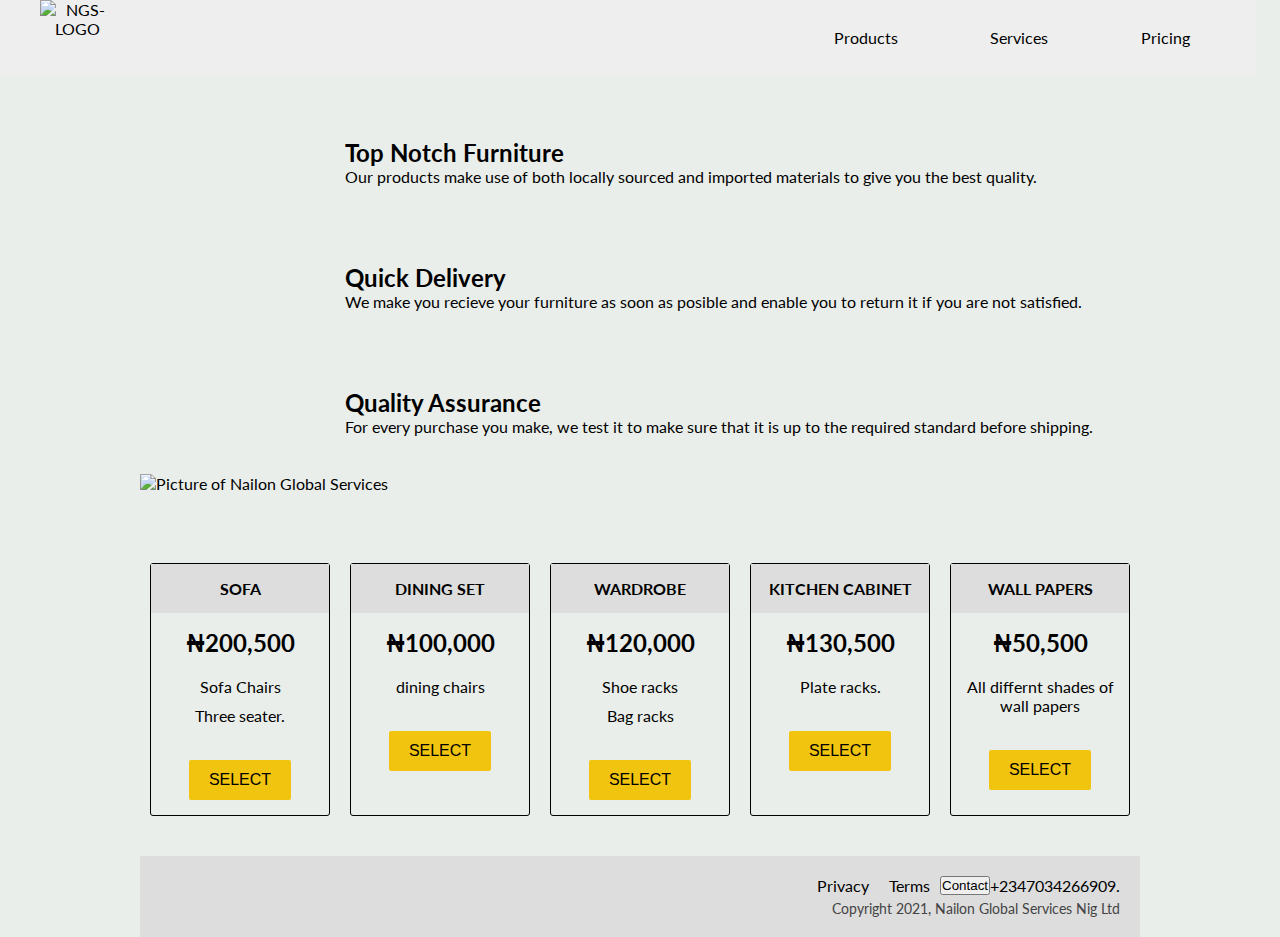
==== index.html @ 6a18c3bf "Initial commit" ====
<!DOCTYPE html>
<html lang="en">
<head>
    <meta charset="UTF-8">
    <meta http-equiv="X-UA-Compatible" content="IE=edge">
    <meta name="viewport" content="width=device-width, initial-scale=1.0">
    <link rel="stylesheet" href="style.css">
    <title>Sample Products landing page</title>
    <script>
        function myFunction() {
  var x = document.getElementById("myDIV");
  if (x.style.display === "none") {
    x.style.display = "block";
  } else {
    x.style.display = "none";
  }
} 
    </script>
</head>
<body>
    <div id="page-wrapper">
        <header id="header">
          <div class="logo">
            <img id="header-img" src="https://i.ibb.co/p19BgYw/NGS-LOGO-001.png" alt="NGS-LOGO">
            </a>
            
          </div>
      
          <nav id="nav-bar">
            <ul>
              <li><a class="nav-link" href="#products">Products</a></li>
              <li><a class="nav-link" href="#services">Services</a></li>
              <li><a class="nav-link" href="#pricing">Pricing</a></li>
            </ul>
          </nav>
        </header>
      
        <div class="container"></div>
      
        <section id="services">
          <h2>Quality Furniture At The Best Prices</h2>
          <form id="form" action="https://www.ucjudith@gmail.com/email-submit">
            <input
              name="email"
              id="email"
              type="email"
              placeholder="Enter your email address"
              required
            />
            <input id="submit" type="submit" value="Get Started" class="btn" />
          </form>
        </section>
      
        <div class="container">
          <section id="features">
            <div class="grid">
              <div class="icon"><i class="fa fa-3x fa-fire"></i></div>
              <div class="desc">
                <h2>Top Notch Furniture</h2>
                <p>
                  Our products make use of both locally sourced and imported materials to give you the best quality.
                </p>
              </div>
            </div>
            <div class="grid">
              <div class="icon"><i class="fa fa-3x fa-truck"></i></div>
              <div class="desc">
                <h2>Quick Delivery</h2>
                <p>
                  We make you recieve your furniture as soon as posible and enable you to return it if you are not satisfied.
                </p>
              </div>
            </div>
            <div class="grid">
              <div class="icon">
                <i class="fa fa-3x fa-battery-full" aria-hidden="true"></i>
              </div>
              <div class="desc">
                <h2>Quality Assurance</h2>
                <p>
                  For every purchase you make, we test it to make sure that it is up to the required standard before shipping.
                </p>
              </div>
            </div>
          </section>
          <section id="products">
          <img src="https://scontent.fabb1-1.fna.fbcdn.net/v/t1.6435-9/189271955_101518968803855_197849403555493908_n.jpg?_nc_cat=102&ccb=1-5&_nc_sid=09cbfe&_nc_eui2=AeHXjUm_rz0dq_uZhWJnoz2GyNH81peQ6SnI0fzWl5DpKTKTpRZMQf5_1roe8azV9nTNp3HeBFut0SbMBYNCl46Y&_nc_ohc=WtFo6BO1YD4AX8QQD0K&tn=ILolnMJVN8Uy-Rmu&_nc_ht=scontent.fabb1-1.fna&oh=00_AT8UKwtXIBZDfaHf9w3a6rCtsTQqEDubV6Gu5RInt10gsA&oe=622C1D4C" 
          alt="Picture of Nailon Global Services">
          </section>
          <section id="pricing">
            <div class="product" id="Sofa">
              <div class="level">Sofa</div>
              <h2>₦200,500</h2>
              <ol>
                <li>Sofa Chairs</li>
                <li>Three seater.</li>
              </ol>
              <button class="btn">Select</button>
            </div>
            <div class="product" id="dinning">
              <div class="level">Dining set</div>
              <h2>₦100,000</h2>
              <ol>
                <li>dining chairs</li>
              </ol>
              <button class="btn">Select</button>
            </div>
            <div class="product" id="wardrobe">
              <div class="level">Wardrobe</div>
              <h2>₦120,000</h2>
              <ol>
                <li>Shoe racks</li>
                <li>Bag racks</li>
              </ol>
              <button class="btn">Select</button>
            </div>
            <div class="product" id="kitchen">
              <div class="level">Kitchen cabinet</div>
              <h2>₦130,500</h2>
              <ol>
                <li>Plate racks.</li>
              </ol>
              <button class="btn">Select</button>
            </div>
            <div class="product" id="Wallpapers">
              <div class="level">Wall papers</div>
              <h2>₦50,500</h2>
              <ol>
                <li>All differnt shades of wall papers</li>
              </ol>
              <button class="btn">Select</button>
            </div>
            
          </section>
          <footer>
            <ul>
              <li><a href="#">Privacy</a></li>
              <li><a href="#">Terms</a></li>
              
              <button onclick="myFunction()"><li><a href="#">Contact</a></li></button>

              <div id="myDIV">
                +2347034266909.
              </div> 
            </ul>
            <span>Copyright 2021, Nailon Global Services Nig Ltd</span>
            
          </footer>
        </div>
      </div>
      
</body>
</html>
---- style.css ----
/** global element styling **/

@import 'https://fonts.googleapis.com/css?family=Lato:400,700';

* {
  margin: 0;
  padding: 0;
  box-sizing: border-box;
}

body {
  background-color: rgba(45, 90, 45, 0.1);
  font-family: 'Lato', sans-serif;
}

#page-wrapper {
  position: relative;
}

li {
  list-style: none;
}

a {
  color: #000;
  text-decoration: none;
}

/** global classes styling **/

.container {
  max-width: 1000px;
  width: 100%;
  margin: 0 auto;
}

.btn {
  padding: 0 20px;
  height: 40px;
  font-size: 1em;
  font-weight: 900;
  text-transform: uppercase;
  border: 3px black solid;
  border-radius: 2px;
  background: transparent;
  cursor: pointer;
}

.grid {
  display: flex;
}

header {
  position: fixed;
  top: 0;
  min-height: 75px;
  padding: 0px 20px;
  display: flex;
  justify-content: space-around;
  align-items: center;
  background-color: #eee;
}

@media (max-width: 600px) {
  header {
    flex-wrap: wrap;
  }
}

.logo {
  width: 60vw;
}

@media (max-width: 650px) {
  .logo {
    margin-top: 15px;
    width: 100%;
    position: relative;
  }
}

.logo > img {
  width: 100%;
  height: 100%;
  max-width: 300px;
  display: flex;
  justify-content: center;
  align-items: center;
  text-align: center;
  margin-left: 20px;
}

@media (max-width: 650px) {
  .logo > img {
    margin: 0 auto;
  }
}

nav {
  font-weight: 400;
}

@media (max-width: 650px) {
  nav {
    margin-top: 10px;
    width: 100%;
    display: flex;
    flex-direction: column;
    align-items: center;
    text-align: center;
    padding: 0 50px;
  }
  nav li {
    padding-bottom: 5px;
  }
}

nav > ul {
  width: 35vw;
  display: flex;
  flex-direction: row;
  justify-content: space-around;
}

@media (max-width: 650px) {
  nav > ul {
    flex-direction: column;
  }
}

#hero {
  display: flex;
  flex-direction: column;
  align-items: center;
  justify-content: center;
  text-align: center;
  height: 200px;
  margin-top: 50px;
}

#hero > h2 {
  margin-bottom: 20px;
  word-wrap: break-word;
}

#hero input[type='email'] {
  max-width: 275px;
  width: 100%;
  padding: 5px;
}

#hero input[type='submit'] {
  max-width: 150px;
  width: 100%;
  height: 30px;
  margin: 15px 0;
  border: 0;
  background-color: #f1c40f;
}

#hero input[type='submit']:hover {
  background-color: orange;
  transition: background-color 1s;
}

@media (max-width: 650px) {
  #hero {
    margin-top: 120px;
  }
}

#features {
  margin-top: 30px;
}

#features .icon {
  display: flex;
  align-items: center;
  justify-content: center;
  height: 125px;
  width: 20vw;
  color: darkorange;
}

@media (max-width: 550px) {
  #features .icon {
    display: none;
  }
}

#features .desc {
  display: flex;
  flex-direction: column;
  justify-content: center;
  height: 125px;
  width: 80vw;
  padding: 5px;
}

@media (max-width: 550px) {
  #features .desc {
    width: 100%;
    text-align: center;
    padding: 0;
    height: 150px;
  }
}

@media (max-width: 650px) {
  #features {
    margin-top: 0;
  }
}

#how-it-works {
  margin-top: 50px;
  display: flex;
  justify-content: center;
}

#how-it-works > iframe {
  max-width: 560px;
  width: 100%;
}

#pricing {
  margin-top: 60px;
  display: flex;
  flex-direction: row;
  justify-content: center;
}

.product {
  display: flex;
  flex-direction: column;
  align-items: center;
  text-align: center;
  width: calc(100% / 3);
  margin: 10px;
  border: 1px solid #000;
  border-radius: 3px;
}

.product > .level {
  background-color: #ddd;
  color: black;
  padding: 15px 0;
  width: 100%;
  text-transform: uppercase;
  font-weight: 700;
}

.product > h2 {
  margin-top: 15px;
}

.product > ol {
  margin: 15px 0;
}

.product > ol > li {
  padding: 5px 0;
}

.product > button {
  border: 0;
  margin: 15px 0;
  background-color: #f1c40f;
  font-weight: 400;
}

.product > button:hover {
  background-color: orange;
  transition: background-color 1s;
}

@media (max-width: 800px) {
  #pricing {
    flex-direction: column;
  }
  .product {
    max-width: 300px;
    width: 100%;
    margin: 0 auto;
    margin-bottom: 10px;
  }
}

footer {
  margin-top: 30px;
  background-color: #ddd;
  padding: 20px;
}

footer > ul {
  display: flex;
  justify-content: flex-end;
}

footer > ul > li {
  padding: 0 10px;
}

footer > span {
  margin-top: 5px;
  display: flex;
  justify-content: flex-end;
  font-size: 0.9em;
  color: #444;
}
#header-img{
    height: 75px;
    width: 75px;
}
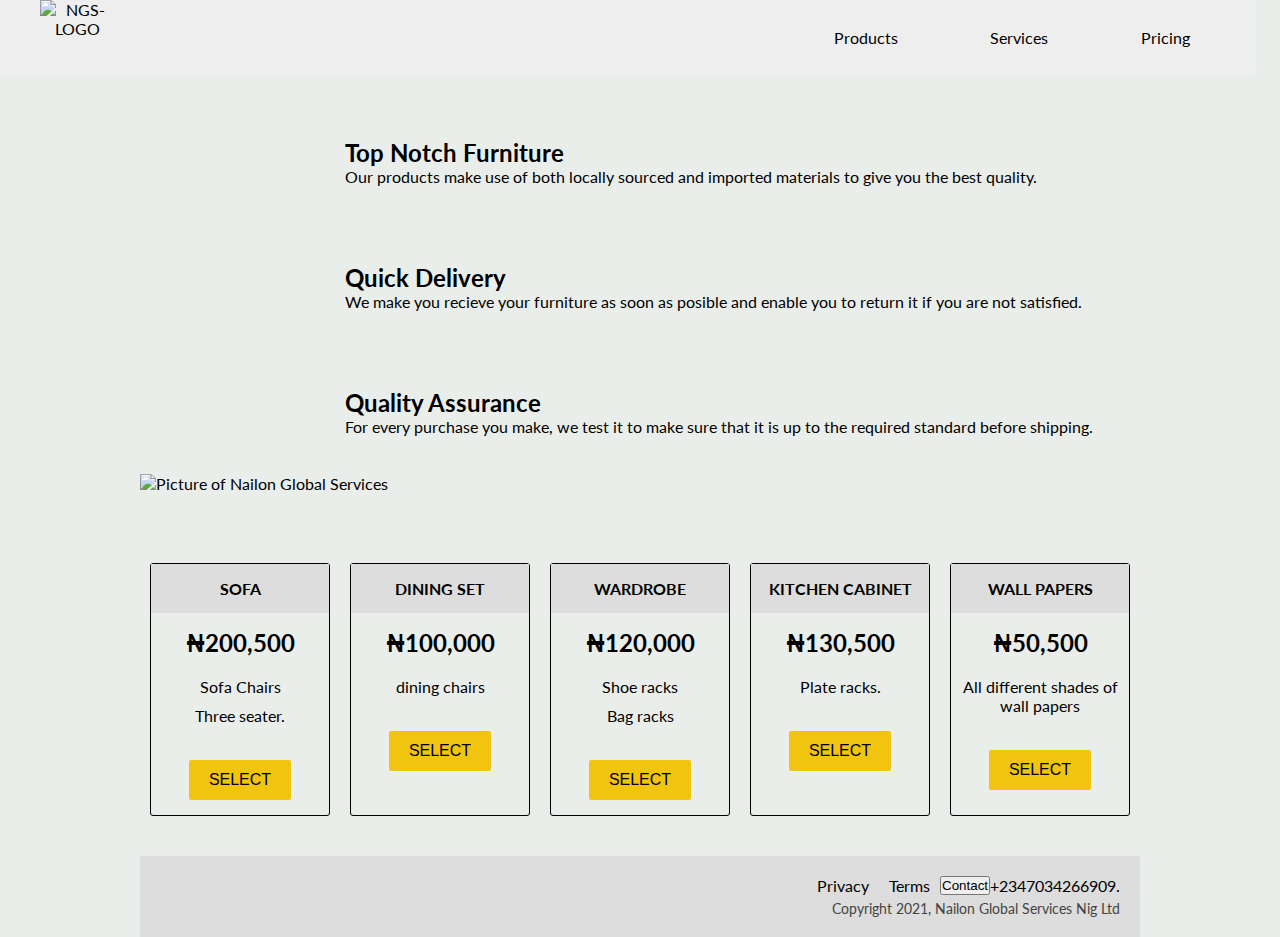
==== commit 68a9e23d: "Corrected some misspelt words" ====
--- a/index.html
+++ b/index.html
@@ -126,7 +126,7 @@
               <div class="level">Wall papers</div>
               <h2>₦50,500</h2>
               <ol>
-                <li>All differnt shades of wall papers</li>
+                <li>All different shades of wall papers</li>
               </ol>
               <button class="btn">Select</button>
             </div>
